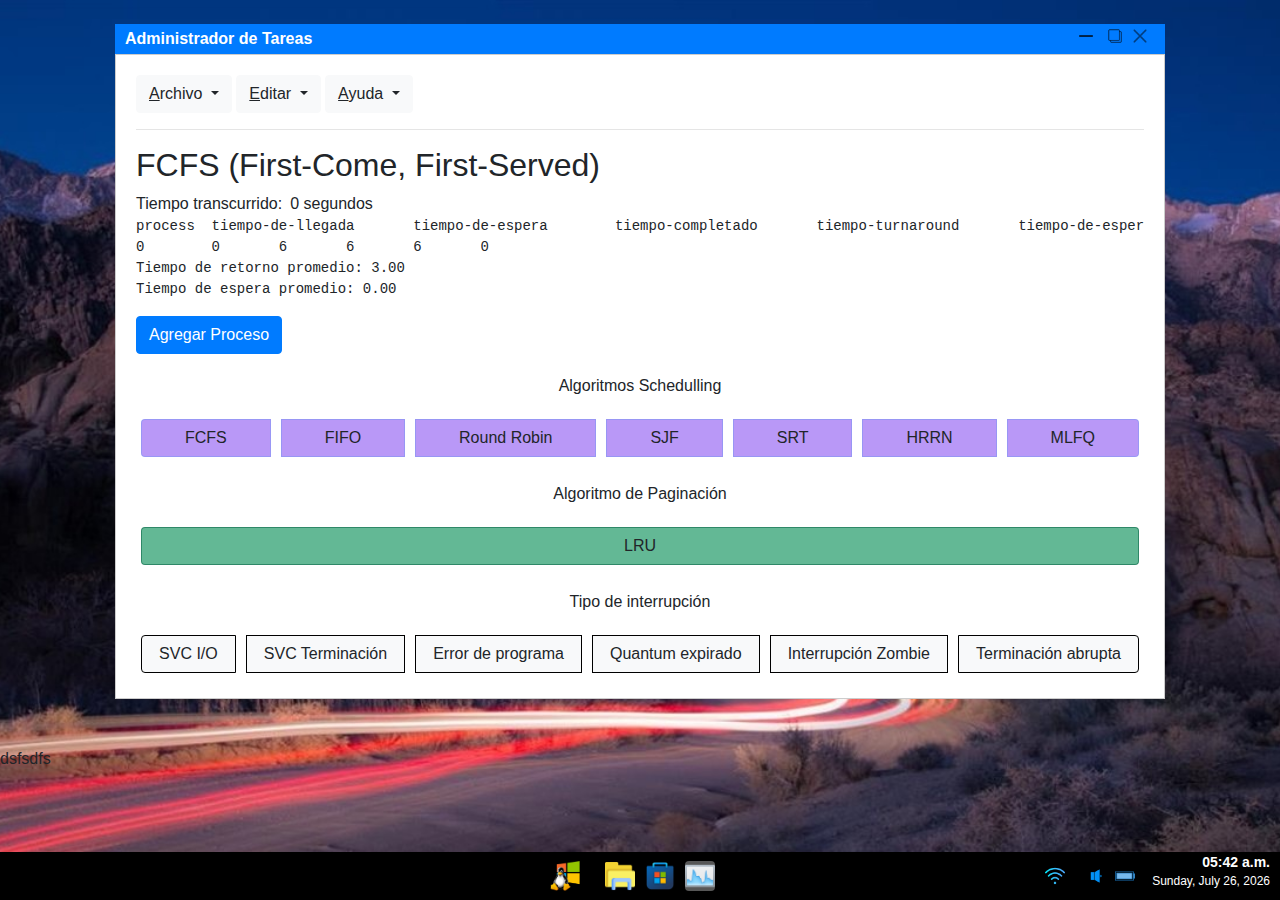
==== PF.html @ fb8d8ce0 "Organicé los elemento y agregué nuevos iconos," ====
<!DOCTYPE html>
<html lang="en">

<head>
  <meta charset="UTF-8" />
  <meta name="viewport" content="width=device-width, initial-scale=1.0" />
  <link rel="stylesheet" href="https://stackpath.bootstrapcdn.com/bootstrap/4.5.2/css/bootstrap.min.css" />
  <link rel="stylesheet" href="https://cdnjs.cloudflare.com/ajax/libs/animate.css/4.1.1/animate.min.css">
  <!--estilos propios-->
  <link rel="stylesheet" href="css/estilos.css" />
  <link rel="icon" href="windows_logo.png" type="image/png">
  <title>Windows</title>
</head>

<body>
  <div class="container-fluid">
    <br />
    <div class="row">
      <div class="col-12">
        <div class="window-title-bar">
          <div class="window-title">Administrador de Tareas</div>
          <div class="window-controls">
            <button class="window-control-btn minimize"></button>
            <button class="window-control-btn maximize"></button>
            <button class="window-control-btn close"></button>
          </div>
        </div>

        <div class="window-content">
          <div class="btn-group">
            <button type="button" class="btn btn-light dropdown-toggle" data-toggle="dropdown" aria-haspopup="true"
              aria-expanded="false">
              <u>A</u>rchivo
            </button>
            <div class="dropdown-menu">
              <ul class="list-group">
                <li class="list-group-item">Opción 1</li>
                <li class="list-group-item">Opción 2</li>
                <li class="list-group-item">Opción 3</li>
              </ul>
            </div>
          </div>

          <div class="btn-group">
            <button type="button" class="btn btn-light dropdown-toggle" data-toggle="dropdown" aria-haspopup="true"
              aria-expanded="false">
              <u>E</u>ditar
            </button>
            <div class="dropdown-menu">
              <ul class="list-group">
                <li class="list-group-item">Opción 1</li>
                <li class="list-group-item">Opción 2</li>
                <li class="list-group-item">Opción 3</li>
              </ul>
            </div>
          </div>

          <div class="btn-group">
            <button type="button" class="btn btn-light dropdown-toggle" data-toggle="dropdown" aria-haspopup="true"
              aria-expanded="false">
              <u>A</u>yuda
            </button>
            <div class="dropdown-menu">
              <ul class="list-group">
                <li class="list-group-item">Opción 1</li>
                <li class="list-group-item">Opción 2</li>
                <li class="list-group-item">Opción 3</li>
              </ul>
            </div>
          </div>

          <hr />
          <div class="algorithm" id="fcfs-algorithm">
            <h2>FCFS (First-Come, First-Served)</h2>
            <div class="d-flex align-items-center">
              <span class="mr-2">Tiempo transcurrido:</span>
              <span id="timer">0</span>
              <span>&nbsp;segundos</span>
            </div>
            <pre id="fcfs-output"></pre>
          </div>
          <!-- Agregar botón para agregar un nuevo proceso -->
          <button id="add-process-btn" class="btn btn-primary">Agregar Proceso</button>
          <!-- Agregar botones para los algoritmos de scheduling -->
          <div class="d-flex justify-content-center align-items-center" style="margin-top: 20px">
            <p class="text-center">Algoritmos Schedulling</p>
          </div>
          <div class="btn-group schedulling">
            <button type="button" class="btn btn-light sched" id="fcfs-button">FCFS</button>
            <button type="button" class="btn btn-light sched" id="fifo-button">FIFO</button>
            <button type="button" class="btn btn-light sched" id="round-robin-button">Round Robin</button>
            <button type="button" class="btn btn-light sched" id="sjf-button">SJF</button>
            <button type="button" class="btn btn-light sched" id="srt-button">SRT</button>
            <button type="button" class="btn btn-light sched" id="hrrn-button">HRRN</button>
            <button type="button" class="btn btn-light sched" id="mlfq-button">MLFQ</button>
          </div>
          <!-- Agregar botones para los algoritmos de paginación -->
          <div class="d-flex justify-content-center align-items-center" style="margin-top: 20px">
            <p class="text-center">Algoritmo de Paginaci&oacute;n</p>
          </div>

          <div class="btn-group paginacion">
            <button type="button" class="btn btn-light pag" id="lru-button">LRU</button>
          </div>

          <!-- Agregar botones para las interrupciones -->
          <div class="d-flex justify-content-center align-items-center" style="margin-top: 20px">
            <p class="text-center">Tipo de interrupci&oacute;n</p>
          </div>
          <div class="btn-group interruptions">
            <button type="button" class="btn btn-light interruption-button" id="io-interrupt-button">SVC I/O</button>
            <button type="button" class="btn btn-light interruption-button" id="normal-termination-button">SVC
              Terminación</button>
            <button type="button" class="btn btn-light interruption-button" id="program-error-button">Error de
              programa</button>
            <button type="button" class="btn btn-light interruption-button" id="quantum-expired-button">Quantum
              expirado</button>
            <button type="button" class="btn btn-light interruption-button" id="zombie-interrupt-button">Interrupción
              Zombie</button>
            <button type="button" class="btn btn-light interruption-button" id="abrupt-termination-button">Terminación
              abrupta</button>
          </div>
        </div>
      </div>
    </div>
  </div>
  <br><br>
  <div style="background: transparent;">dsfsdfs</div>
  <div class="taskbar">
    <div class="start-button"></div>
    <div class="taskbar-icons">
      <div class="taskbar-icon archivos"></div>
      <div class="taskbar-icon store"></div>
      <div class="taskbar-icon task-manager"></div>
      <div class="icons-battery">
        <div class="wifi-icon"></div>
        <div class="sound-icon"></div>
        <div class="battery-icon" id="battery-icon"></div>
      </div>
      <div class="clock" id="clock"></div>
      <div class="date" id="date"></div>
    </div>
  </div>
  <script src="https://code.jquery.com/jquery-3.5.1.slim.min.js"></script>
  <script src="https://cdn.jsdelivr.net/npm/bootstrap@4.5.2/dist/js/bootstrap.min.js"></script>
  <!--Codigo para cerrar menu desplegable si esta abierto-->
  <script src="https://code.jquery.com/jquery-3.6.0.min.js"></script>
  <script src="js/FCFS.js"></script>
  <!-- Incluir los archivos JavaScript para los demás algoritmos -->
  <script src="js/FIFO.js"></script>
  <script src="js/RoundRobin.js"></script>
  <script src="js/SJF.js"></script>
  <script src="js/SRT.js"></script>
  <script src="js/HRRN.js"></script>

  <script src="js/MLFQ.js"></script>
  <script src="js/LRU.js"></script>
  <script src="js/Interruptions.js"></script>
  <script src="js/scripts.js"></script>
  <script>
    // Obtener referencia a los botones de algoritmos de scheduling
    const fcfsButton = document.getElementById('fcfs-button');
    const fifoButton = document.getElementById('fifo-button');
    const roundRobinButton = document.getElementById('round-robin-button');
    const sjfButton = document.getElementById('sjf-button');
    const srtButton = document.getElementById('srt-button');
    const hrrnButton = document.getElementById('hrrn-button');
    const mlfqButton = document.getElementById('mlfq-button');

    // Obtener referencia al botón de algoritmo de paginación
    const lruButton = document.getElementById('lru-button');

    // Obtener referencia a los botones de interrupciones
    const ioInterruptButton = document.getElementById('io-interrupt-button');
    const normalTerminationButton = document.getElementById('normal-termination-button');
    const programErrorButton = document.getElementById('program-error-button');
    const quantumExpiredButton = document.getElementById('quantum-expired-button');
    const zombieInterruptButton = document.getElementById('zombie-interrupt-button');
    const abruptTerminationButton = document.getElementById('abrupt-termination-button');

    // Asociar eventos de clic a los botones de algoritmos de scheduling
    fcfsButton.addEventListener('click', () => {
      // Ejecutar el algoritmo FCFS
      executeFCFS();
    });

    fifoButton.addEventListener('click', () => {
      // Ejecutar el algoritmo FIFO
      executeFIFO();
    });

    roundRobinButton.addEventListener('click', () => {
      // Ejecutar el algoritmo Round Robin
      executeRoundRobin();
    });

    sjfButton.addEventListener('click', () => {
      // Ejecutar el algoritmo SJF
      executeSJF();
    });

    srtButton.addEventListener('click', () => {
      // Ejecutar el algoritmo SRT
      executeSRT();
    });

    hrrnButton.addEventListener('click', () => {
      // Ejecutar el algoritmo HRRN
      executeHRRN();
    });

    mlfqButton.addEventListener('click', () => {
      // Ejecutar el algoritmo MLFQ
      executeMLFQ();
    });

    // Asociar evento de clic al botón de algoritmo de paginación
    lruButton.addEventListener('click', () => {
      // Ejecutar el algoritmo LRU
      executeLRU();
    });

    // Asociar eventos de clic a los botones de interrupciones
    ioInterruptButton.addEventListener('click', () => {
      // Simular una interrupción de E/S
      simulateIOInterrupt();
    });

    normalTerminationButton.addEventListener('click', () => {
      // Simular una terminación normal
      simulateNormalTermination();
    });

    programErrorButton.addEventListener('click', () => {
      // Simular un error de programa
      simulateProgramError();
    });

    quantumExpiredButton.addEventListener('click', () => {
      // Simular la expiración de un quantum
      simulateQuantumExpired();
    });

    zombieInterruptButton.addEventListener('click', () => {
      // Simular una interrupción zombie
      simulateZombieInterrupt();
    });

    abruptTerminationButton.addEventListener('click', () => {
      // Simular una terminación abrupta
      simulateAbruptTermination();
    });
  </script>
</body>

</html>
---- css/estilos.css ----
body {
  background: url("../imgs/windows_background.jpeg") no-repeat center center
    fixed;
  background-size: cover;
}

.window-title-bar {
  background-color: #007bff;
  display: flex;
  align-items: center;
  height: 30px;
  padding: 0 10px;
  color: #fff;
  font-weight: bold;
  margin: 0px 100px 0px 100px;
}

.window-title {
  flex-grow: 1;
}

.window-control-btn {
  width: 20px;
  height: 20px;
  margin-right: 5px;
  background-repeat: no-repeat;
  background-size: cover;
  background-color: transparent;
  border: none;
  cursor: pointer;
  outline: none;
}

.window-control-btn:hover {
  background-color: rgba(5, 37, 71, 0.815);
}

.window-control-btn.minimize {
  background-image: url("../imgs/minimize.png");
}

.window-control-btn.maximize {
  background-image: url("../imgs/maximize.png");
}

.window-control-btn.close {
  background-image: url("../imgs/exit.png");
}

.window-content {
  background-color: #fff;
  padding: 20px;
  border: 1px solid #ccc;

  margin: 0px 100px 0px 100px;
}

.taskbar {
  position: fixed;
  bottom: 0;
  left: 0;
  width: 100%;
  height: 48px;
  background-color: #000;
  display: flex;
  justify-content: center;
  align-items: center;
}

.start-button {
  width: 30px;
  height: 30px;
  background-image: url("../imgs/windows_logo.png");
  background-repeat: no-repeat;
  background-size: contain;
  cursor: pointer;
  margin-right: 10px;
}

.taskbar-icons {
  display: flex;
  align-items: center;
  margin: 10px;
}

.taskbar-icon {
  width: 30px;
  height: 30px;
  background-repeat: no-repeat;
  background-size: contain;
  cursor: pointer;
  margin: 0 5px;
}

.taskbar-icon.archivos {
  background-image: url("../imgs/archivos.png");
}

.taskbar-icon.store {
  background-image: url("../imgs/icon.png");
}

.taskbar-icon.task-manager {
  background-image: url("../imgs/task-manager.png");
  background-color: #ffffff57;
  border-radius: 4px;
}

/* Estilos adicionales para los menús desplegables */
.dropdown-menu {
  position: absolute;
  z-index: 9999;
  top: 100%;
  left: 0;
}

.clock {
  position: absolute;
  top: 0;
  right: 10px;
  color: #fff;
  font-weight: bold;
  font-size: 14px;
  z-index: 1;
}

.battery-icon {
  width: 20px;
  height: 20px;
  position: absolute;
  top: 10;
  right: 130px;
  background-image: url("../imgs/battery-light.png");
  background-size: cover;
}

.wifi-icon {
  width: 20px;
  height: 20px;
  position: absolute;
  top: 10;
  right: 210px;
  background-image: url("../imgs/wifi-light.png");
  background-size: cover;
}
.sound-icon {
  width: 20px;
  height: 20px;
  position: absolute;
  top: 10;
  right: 170px;
  background-image: url("../imgs/sound.png");
  background-size: cover;
}
.icons-battery {
  display: flex;
  align-items: center;
}

.icons-battery > .wifi-icon {
  margin-left: 110px;
  margin-right: 5px;
}
.icons-battery > .battery-icon {
  margin-right: 15px;
}
.date {
  position: absolute;
  top: 20px;
  right: 10px;
  color: #fff;
  font-size: 12px;
  z-index: 1;
}

.interruptions,
.schedulling,
.paginacion {
  display: flex;
  flex-wrap: wrap;
}

.btn.btn-light.interruption-button {
  border-color: #000;
  border-style: solid;
  margin: 5px;
}

.btn.btn-light.interruption-button:hover {
  background-color: #000;
  color: #fff;
}

.btn.btn-light.sched {
  border-color: #008deb2d;
  border-style: solid;
  margin: 5px;
  background-color: #5200eb67;
}

.btn.btn-light.sched:hover {
  background-color: rgb(51, 0, 85);
  color: #fff;
}

.btn.btn-light.pag {
  border-color: #0d694a9a;
  border-style: solid;
  margin: 5px;
  background-color: #058d559f;
}

.btn.btn-light.pag:hover {
  background-color: rgba(1, 32, 5, 0.74);
  color: #fff;
}
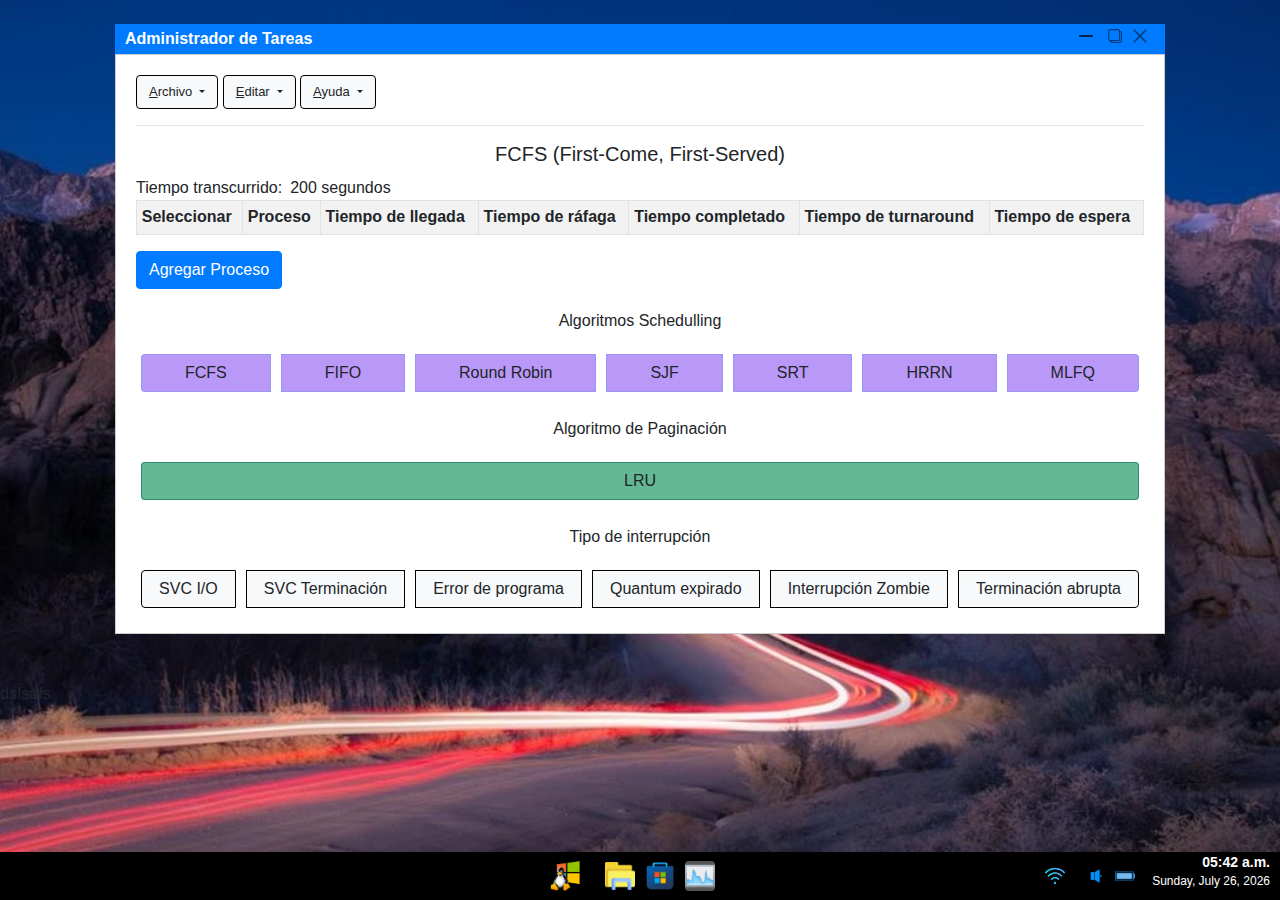
==== commit d100376d: "modificaciones de tabla y algoritmo en tiempo real" ====
--- a/PF.html
+++ b/PF.html
@@ -62,22 +62,23 @@
             </button>
             <div class="dropdown-menu">
               <ul class="list-group">
-                <li class="list-group-item">Opción 1</li>
-                <li class="list-group-item">Opción 2</li>
-                <li class="list-group-item">Opción 3</li>
+                <li class="list-group-item">Creado por Manuel Sedano</li>
               </ul>
             </div>
           </div>
 
           <hr />
           <div class="algorithm" id="fcfs-algorithm">
-            <h2>FCFS (First-Come, First-Served)</h2>
+            <h2 id="algoritmo" class="algoritmo">FCFS (First-Come, First-Served)</h2>
             <div class="d-flex align-items-center">
               <span class="mr-2">Tiempo transcurrido:</span>
               <span id="timer">0</span>
               <span>&nbsp;segundos</span>
             </div>
-            <pre id="fcfs-output"></pre>
+            <div class="table-responsive">
+              <table class="table table-sm table-smaller table-striped table-bordered" id="fcfs-table" border="1">
+              </table>
+            </div>
           </div>
           <!-- Agregar botón para agregar un nuevo proceso -->
           <button id="add-process-btn" class="btn btn-primary">Agregar Proceso</button>
--- a/css/estilos.css
+++ b/css/estilos.css
@@ -214,3 +214,21 @@
   background-color: rgba(1, 32, 5, 0.74);
   color: #fff;
 }
+.table-smaller td {
+  font-size: 12px; 
+  padding: 4px 6px;
+}
+.algoritmo{
+    display: flex;
+    flex-direction: column;
+    align-items: center;
+    margin: 10px;
+    font-size: 20px;
+}
+.btn.btn-light.dropdown-toggle{
+    font-size: 13px;
+    border-color: #000;
+}
+.list-group-item{
+    font-size: 12px;
+}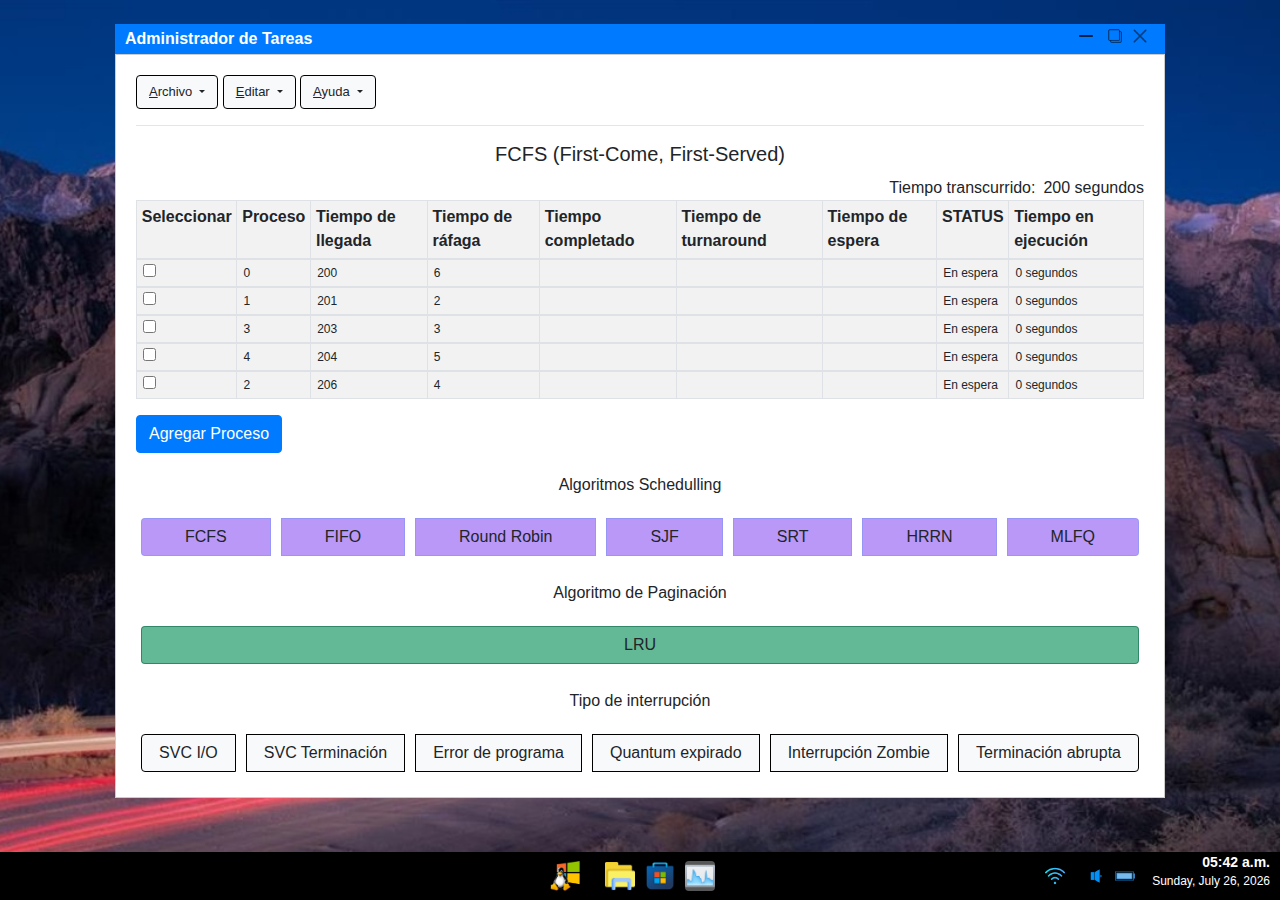
==== commit c6eaf5fe: "actualización y borrado de procesos" ====
--- a/PF.html
+++ b/PF.html
@@ -70,11 +70,12 @@
           <hr />
           <div class="algorithm" id="fcfs-algorithm">
             <h2 id="algoritmo" class="algoritmo">FCFS (First-Come, First-Served)</h2>
-            <div class="d-flex align-items-center">
+            <div class="d-flex align-items-end justify-content-end">
               <span class="mr-2">Tiempo transcurrido:</span>
               <span id="timer">0</span>
               <span>&nbsp;segundos</span>
             </div>
+
             <div class="table-responsive">
               <table class="table table-sm table-smaller table-striped table-bordered" id="fcfs-table" border="1">
               </table>
@@ -82,6 +83,7 @@
           </div>
           <!-- Agregar botón para agregar un nuevo proceso -->
           <button id="add-process-btn" class="btn btn-primary">Agregar Proceso</button>
+          <div id="message"></div>
           <!-- Agregar botones para los algoritmos de scheduling -->
           <div class="d-flex justify-content-center align-items-center" style="margin-top: 20px">
             <p class="text-center">Algoritmos Schedulling</p>
@@ -126,7 +128,7 @@
     </div>
   </div>
   <br><br>
-  <div style="background: transparent;">dsfsdfs</div>
+  <div style="background: transparent; color: transparent;">dsfsdfs</div>
   <div class="taskbar">
     <div class="start-button"></div>
     <div class="taskbar-icons">
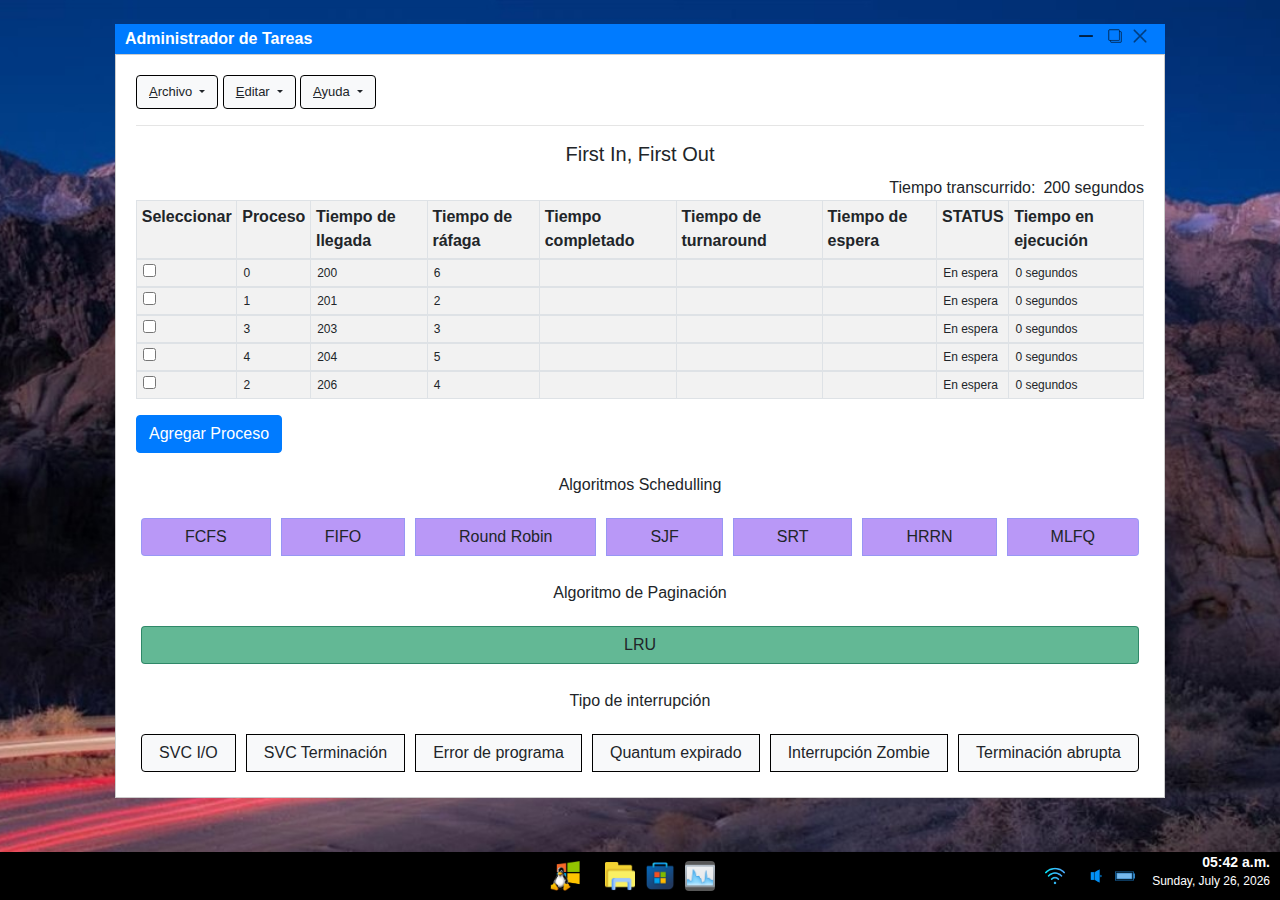
==== commit d321331f: "." ====
--- a/PF.html
+++ b/PF.html
@@ -8,7 +8,7 @@
   <link rel="stylesheet" href="https://cdnjs.cloudflare.com/ajax/libs/animate.css/4.1.1/animate.min.css">
   <!--estilos propios-->
   <link rel="stylesheet" href="css/estilos.css" />
-  <link rel="icon" href="windows_logo.png" type="image/png">
+  <link rel="icon" href="imgs/windows_logo.png" type="image/png">
   <title>Windows</title>
 </head>
 
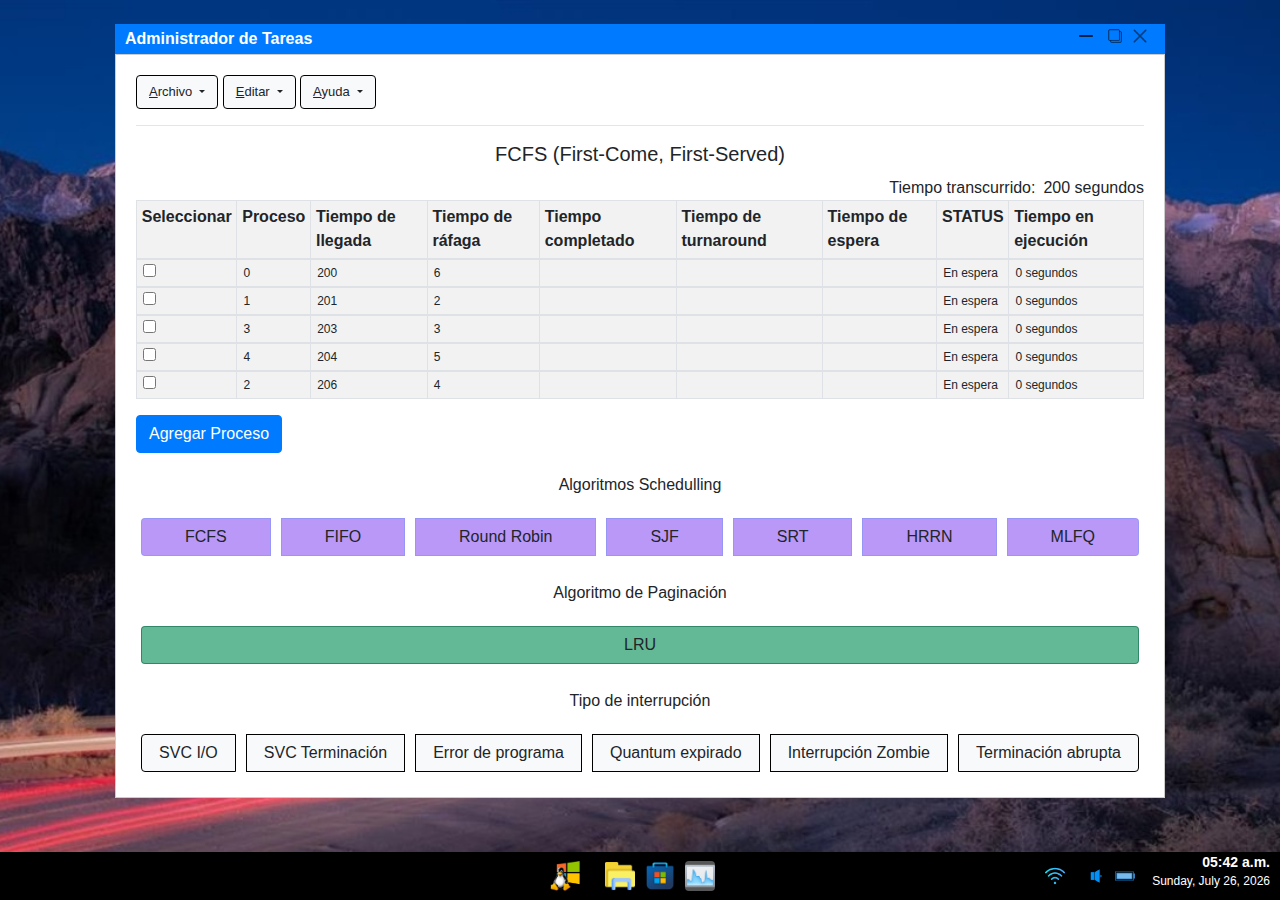
==== commit e0bdd163: "modificaciones de color a status" ====
--- a/PF.html
+++ b/PF.html
@@ -150,110 +150,16 @@
   <script src="https://code.jquery.com/jquery-3.6.0.min.js"></script>
   <script src="js/FCFS.js"></script>
   <!-- Incluir los archivos JavaScript para los demás algoritmos -->
-  <script src="js/FIFO.js"></script>
+  <!-- <script src="js/FIFO.js"></script>
   <script src="js/RoundRobin.js"></script>
   <script src="js/SJF.js"></script>
   <script src="js/SRT.js"></script>
   <script src="js/HRRN.js"></script>
 
   <script src="js/MLFQ.js"></script>
-  <script src="js/LRU.js"></script>
+  <script src="js/LRU.js"></script>-->
   <script src="js/Interruptions.js"></script>
   <script src="js/scripts.js"></script>
-  <script>
-    // Obtener referencia a los botones de algoritmos de scheduling
-    const fcfsButton = document.getElementById('fcfs-button');
-    const fifoButton = document.getElementById('fifo-button');
-    const roundRobinButton = document.getElementById('round-robin-button');
-    const sjfButton = document.getElementById('sjf-button');
-    const srtButton = document.getElementById('srt-button');
-    const hrrnButton = document.getElementById('hrrn-button');
-    const mlfqButton = document.getElementById('mlfq-button');
-
-    // Obtener referencia al botón de algoritmo de paginación
-    const lruButton = document.getElementById('lru-button');
-
-    // Obtener referencia a los botones de interrupciones
-    const ioInterruptButton = document.getElementById('io-interrupt-button');
-    const normalTerminationButton = document.getElementById('normal-termination-button');
-    const programErrorButton = document.getElementById('program-error-button');
-    const quantumExpiredButton = document.getElementById('quantum-expired-button');
-    const zombieInterruptButton = document.getElementById('zombie-interrupt-button');
-    const abruptTerminationButton = document.getElementById('abrupt-termination-button');
-
-    // Asociar eventos de clic a los botones de algoritmos de scheduling
-    fcfsButton.addEventListener('click', () => {
-      // Ejecutar el algoritmo FCFS
-      executeFCFS();
-    });
-
-    fifoButton.addEventListener('click', () => {
-      // Ejecutar el algoritmo FIFO
-      executeFIFO();
-    });
-
-    roundRobinButton.addEventListener('click', () => {
-      // Ejecutar el algoritmo Round Robin
-      executeRoundRobin();
-    });
-
-    sjfButton.addEventListener('click', () => {
-      // Ejecutar el algoritmo SJF
-      executeSJF();
-    });
-
-    srtButton.addEventListener('click', () => {
-      // Ejecutar el algoritmo SRT
-      executeSRT();
-    });
-
-    hrrnButton.addEventListener('click', () => {
-      // Ejecutar el algoritmo HRRN
-      executeHRRN();
-    });
-
-    mlfqButton.addEventListener('click', () => {
-      // Ejecutar el algoritmo MLFQ
-      executeMLFQ();
-    });
-
-    // Asociar evento de clic al botón de algoritmo de paginación
-    lruButton.addEventListener('click', () => {
-      // Ejecutar el algoritmo LRU
-      executeLRU();
-    });
-
-    // Asociar eventos de clic a los botones de interrupciones
-    ioInterruptButton.addEventListener('click', () => {
-      // Simular una interrupción de E/S
-      simulateIOInterrupt();
-    });
-
-    normalTerminationButton.addEventListener('click', () => {
-      // Simular una terminación normal
-      simulateNormalTermination();
-    });
-
-    programErrorButton.addEventListener('click', () => {
-      // Simular un error de programa
-      simulateProgramError();
-    });
-
-    quantumExpiredButton.addEventListener('click', () => {
-      // Simular la expiración de un quantum
-      simulateQuantumExpired();
-    });
-
-    zombieInterruptButton.addEventListener('click', () => {
-      // Simular una interrupción zombie
-      simulateZombieInterrupt();
-    });
-
-    abruptTerminationButton.addEventListener('click', () => {
-      // Simular una terminación abrupta
-      simulateAbruptTermination();
-    });
-  </script>
 </body>
 
 </html>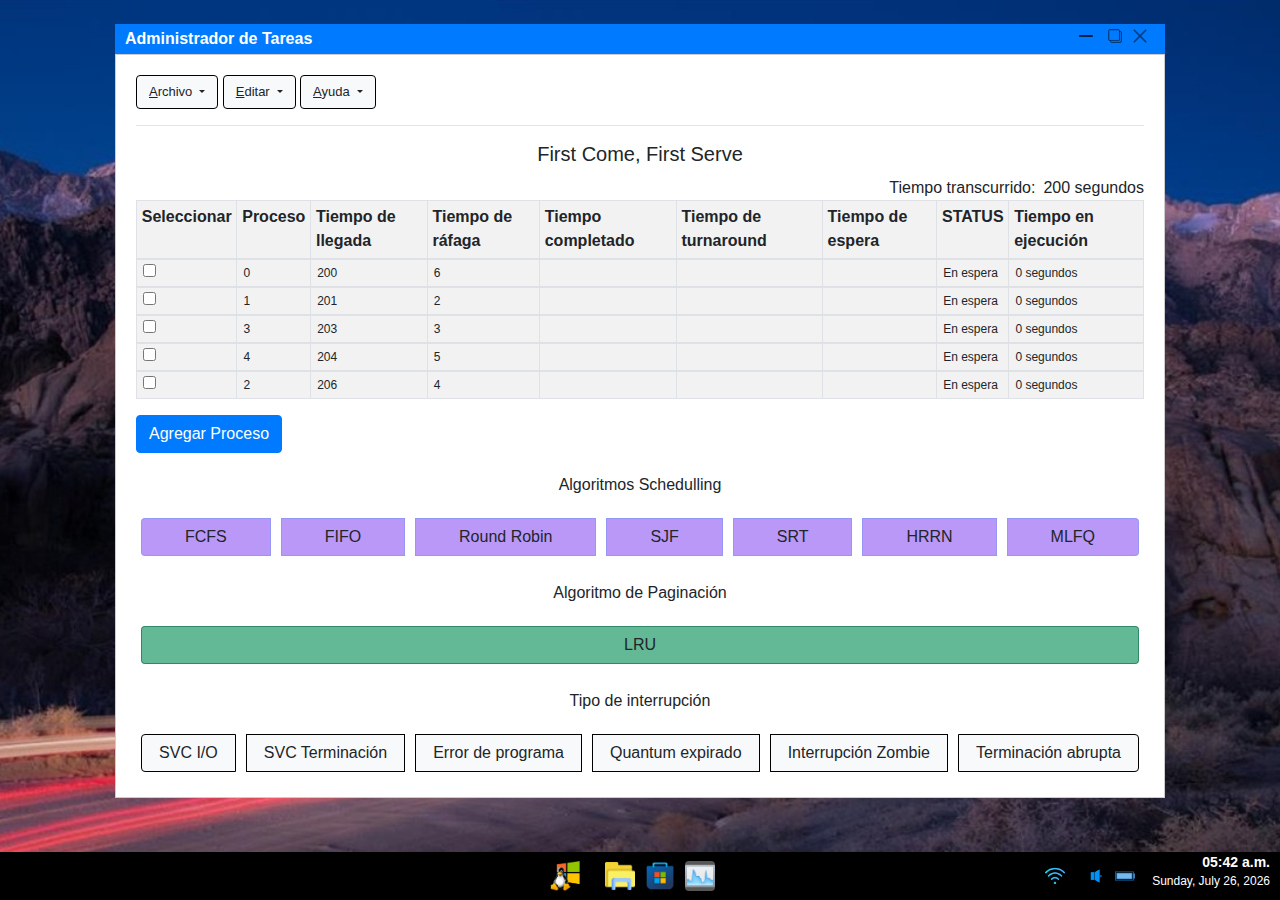
==== commit 9e69fcd7: "Merge branch 'master' of https://github.com/Manuel-SedanoLuna/PF-SO" ====
--- a/PF.html
+++ b/PF.html
@@ -63,6 +63,7 @@
             <div class="dropdown-menu">
               <ul class="list-group">
                 <li class="list-group-item">Creado por Manuel Sedano</li>
+                <li class="list-group-item">Humberto Cavazos</li>
               </ul>
             </div>
           </div>
